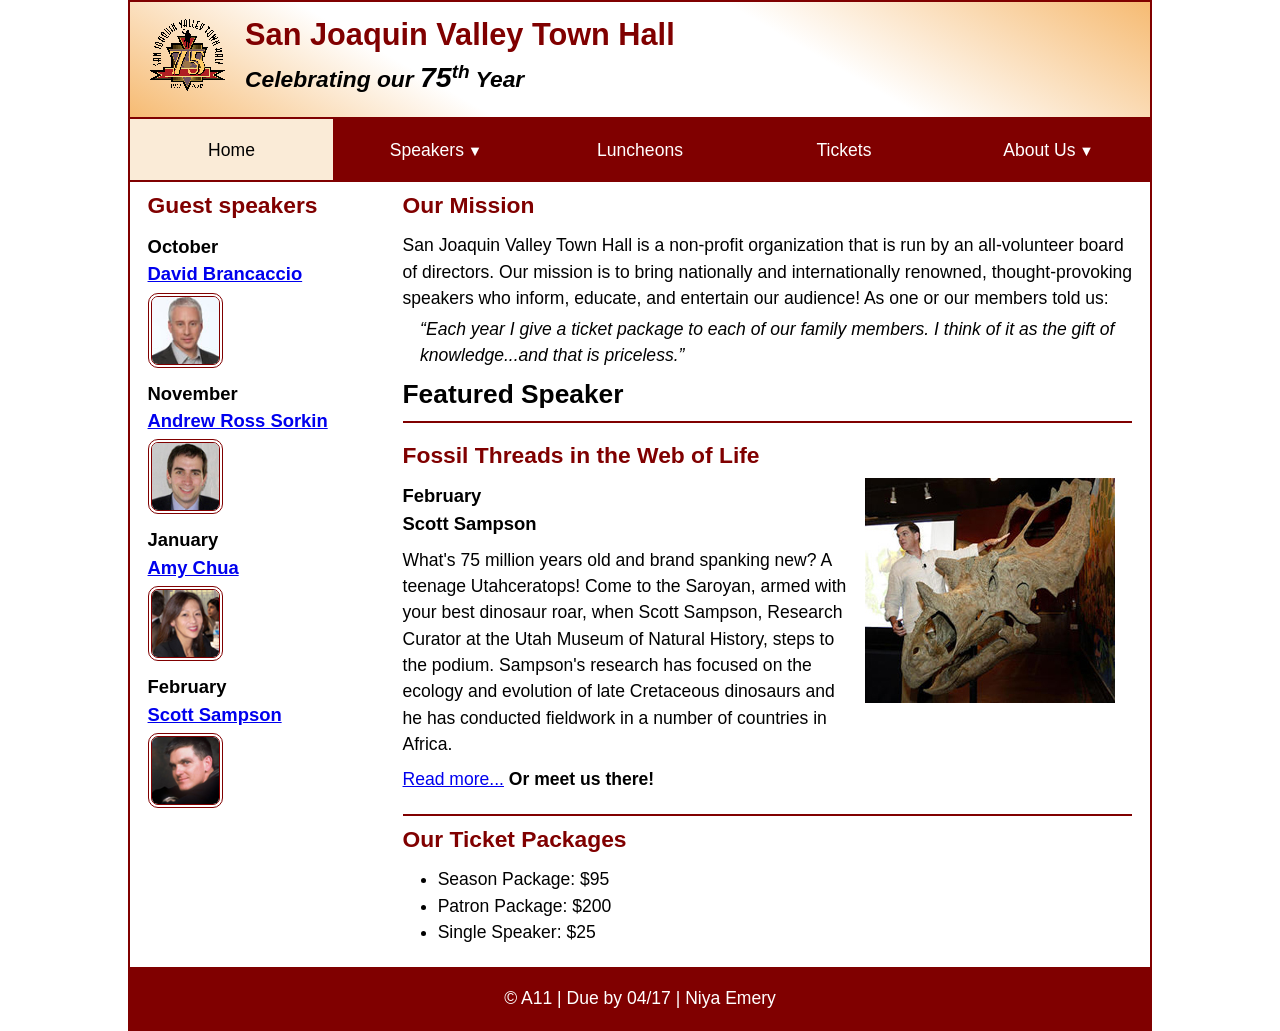
==== index.html @ 844e67e0 "Add files via upload" ====
<!DOCTYPE html>
<html lang="en">

<head>
	<meta charset="utf-8">
	<title>San Joaquin Valley Town Hall</title>
	<meta name="viewport" content="width=device-width, initial-scale=1">
	<link rel="icon" href="images/favicon.ico">
	<link rel="stylesheet" href="styles/main.css">
</head>

<body>
	<header>
		<img src="images/town_hall_logo.gif" alt="Town Hall logo">
		<h2>San Joaquin Valley Town Hall</h2>
		<h3>Celebrating our <em class="large">75</em><sup>th</sup> Year</h3>
	</header>
	<nav class="navbar">
		<ul class="menu">
			<li><a class="current">Home</a></li>
			<li class="submenu">
				<a href="#">Speakers<small>&#9660;</small></a>
				<ul class="dropdown">
					<li><a href="speakers/brancaccio.html">David Brancaccio</a></li>
					<li><a href="speakers/sorkin.html">Andrew Ross Sorkin</a></li>
					<li><a href="speakers/chua.html">Amy Chua</a></li>
					<li><a href="speakers/sampson.html">Scott Sampson</a></li>
				</ul>
			</li>
			<li><a href="#">Luncheons</a></li>
			<li><a href="#">Tickets</a></li>
			<li class="submenu">
				<a href="#">About Us<small>&#9660;</small></a>
				<ul class="dropdown">
					<li><a href="#">Our History</a></li>
					<li><a href="#">Board of Directors</a></li>
					<li><a href="#">Past Speakers</a></li>
					<li><a href="#">Contact Us</a></li>
				</ul>
			</li>
		</ul>
	</nav>
	<main>
		<aside>
			<h2>Guest speakers</h2>
			<h3>October<br><a href="speakers/brancaccio.html">David Brancaccio</a></h3>
			<img src="images/brancaccio75.jpg" alt="David Brancaccio photo">
			<h3>November<br><a href="speakers/sorkin.html">Andrew Ross Sorkin</a></h3>
			<img src="images/sorkin75.jpg" alt="Andrew Ross Sorkin photo">
			<h3>January<br><a href="speakers/chua.html">Amy Chua</a></h3>
			<img src="images/chua75.jpg" alt="Amy Chua photo">
			<h3>February<br><a href="speakers/sampson.html">Scott Sampson</a></h3>
			<img src="images/sampson75.jpg" alt="Scott Sampson photo">
		</aside>

		<section>
			<h2>Our Mission</h2>
			<p>San Joaquin Valley Town Hall is a non-profit organization that is run by an 
				all-volunteer board of directors. Our mission is to bring nationally and 
				internationally renowned, thought-provoking speakers who inform, educate, 
				and entertain our audience! As one or our members told us:</p>
			<blockquote>&ldquo;Each year I give a ticket package to each of our family members. 
				I think of it as the gift of knowledge...and that is priceless.&rdquo;</blockquote>

			<h1>Featured Speaker</h1>
			<article class="featured">
				<h2>Fossil Threads in the Web of Life</h2>
				<img src="images/sampson_dinosaur.jpg" alt="Scott Sampson with dinosaur">
				<h3>February<br>
				Scott Sampson</h3>
				<p>What's 75 million years old and brand spanking new? A teenage Utahceratops! 
				Come to the Saroyan, armed with your best dinosaur roar, when Scott Sampson, Research 
				Curator at the Utah Museum of Natural History, steps to the podium. Sampson's research 
				has focused on the ecology and evolution of late Cretaceous dinosaurs and he has conducted 
				fieldwork in a number of countries in Africa.</p>
				<p><a href="speakers/sampson.html">Read more...</a>&nbsp;<b>Or meet us there!</b></p>
			</article>

			<h2>Our Ticket Packages</h2>
			<ul>
				<li>Season Package: $95</li>
				<li>Patron Package: $200</li>
				<li>Single Speaker: $25</li>
			</ul>
		</section>	
	</main>
	<footer>
		<p>&copy; A11 | Due by 04/17 | Niya Emery</p>
	</footer>
</body>
</html>
---- styles/main.css ----
/* custom property */
:root {
	--accent-color: #800000;  /* could also be coded #800 */
	--gradient-color: #f6bb73;

	--light_menu: white;
	--mid_menu: antiquewhite;
	--dark_menu: black;
}

/* reset */
* {
	margin: 0;
	padding: 0;
	box-sizing: border-box;
}

/* default styles */
body {
	font-family: Arial, Helvetica, sans-serif;
    font-size: calc(15px + .2vw);
	width: min(80%, 1024px);
	line-height: 1.5;
	margin: auto;
	border: 2px solid var(--accent-color);
}
h1, h2, h3, p, ul {
	padding: .25em 0;
}
a:hover, a:focus{
	font-style: italic;
	color: var(--accent-color);
}
h1 {
	font-size: 150%;
}
h2 {
	font-size: 130%;
	color: var(--accent-color);
}
h3 {
	font-size: 105%;
}
ul {
	margin-left: 2em;
}

/* the styles for the header */
header {
	line-height: 1.2;
	border-bottom: 2px solid var(--accent-color);
	background-image: linear-gradient(
	    30deg, var(--gradient-color) 0%, white 30%, white 65%, var(--gradient-color) 100%);
	& h2 {
		font-size: 175%;
		padding: .5em 0 0 0;
	}
	& h3 {
		font-size: 130%;
		font-style: italic;
		padding-bottom: 1em;
	}
	& img {
		width: clamp(40px, 15%, 80px);
		float: left;
		margin: .75em 1em;
	}
}

/* the styles for the main content */
main {
	display: flex;
	padding: 0 1em 1em;
	& blockquote {
		font-style: italic;
		padding-left: 1em;
	}
	& h3 + img { /* speaker images */
		width: clamp(40px, 50%, 75px);
		border: 4px double var(--accent-color);
		border-radius: 10px;
	}
}

/* the styles for the section */
section {
	flex-basis: 75%;
	padding-left: .5em;
	& img {
		width: clamp(100px, 50%, 250px);
		float: right;
		margin: 0 1em .25em;
	}
}

/* the styles for the aside */
aside {
	flex-basis: 25%;
	padding-right: .5em;
}

/* the styles for the footer */
footer {
	background-color: var(--accent-color);
	& p {
		text-align: center;
		color: white;
		padding: 1em 0;
	}
}

/* CSS class */
.featured {
	border-top: 2px solid var(--accent-color);
	border-bottom: 2px solid var(--accent-color);
	padding: .5em 0 1em;
}
.speaker {
	& h1 {
		color: var(--accent-color);
	}
	& h2 {
		color: black;
	}
	& p {
		padding: .5em 0; 
	}	
}
.large {
	font-size: 125%;
}

/* styles for the menu */
.menu {
	display: flex;
	flex-wrap: wrap;
	& li { 
		flex-basis: 20%; 
		text-align: center;
	}
}

.navbar {
	clear: left;
	background-color: var(--accent-color);
	& a {
		display: block;
		padding: 1em;
		text-decoration: none;
		margin: 0 1px 2px;
	}
	& a:link, a:visited { 
		color: var(--light_menu);
	}
	& a:hover, a:focus, a.current {
		background-color: var(--mid_menu);
		color: var(--dark_menu);
	}
	& ul {
		list-style-type: none;
		padding: 0;
		margin: 0;
	}
}

.submenu {
	position: relative;
	& small { margin-left: .25em; }
}

.dropdown {
	position: absolute;
	left: 0;
	right: 0;
	background-color: var(--accent-color);
	color: var(--light_menu);
	display: none;
	& > li a { margin: 0 2px 2px; }
}

.submenu:hover > .dropdown {
	display: block;
}

.menu > li:first-child a { margin-left: 0; }
.menu > li:last-child a { margin-right: 0; }
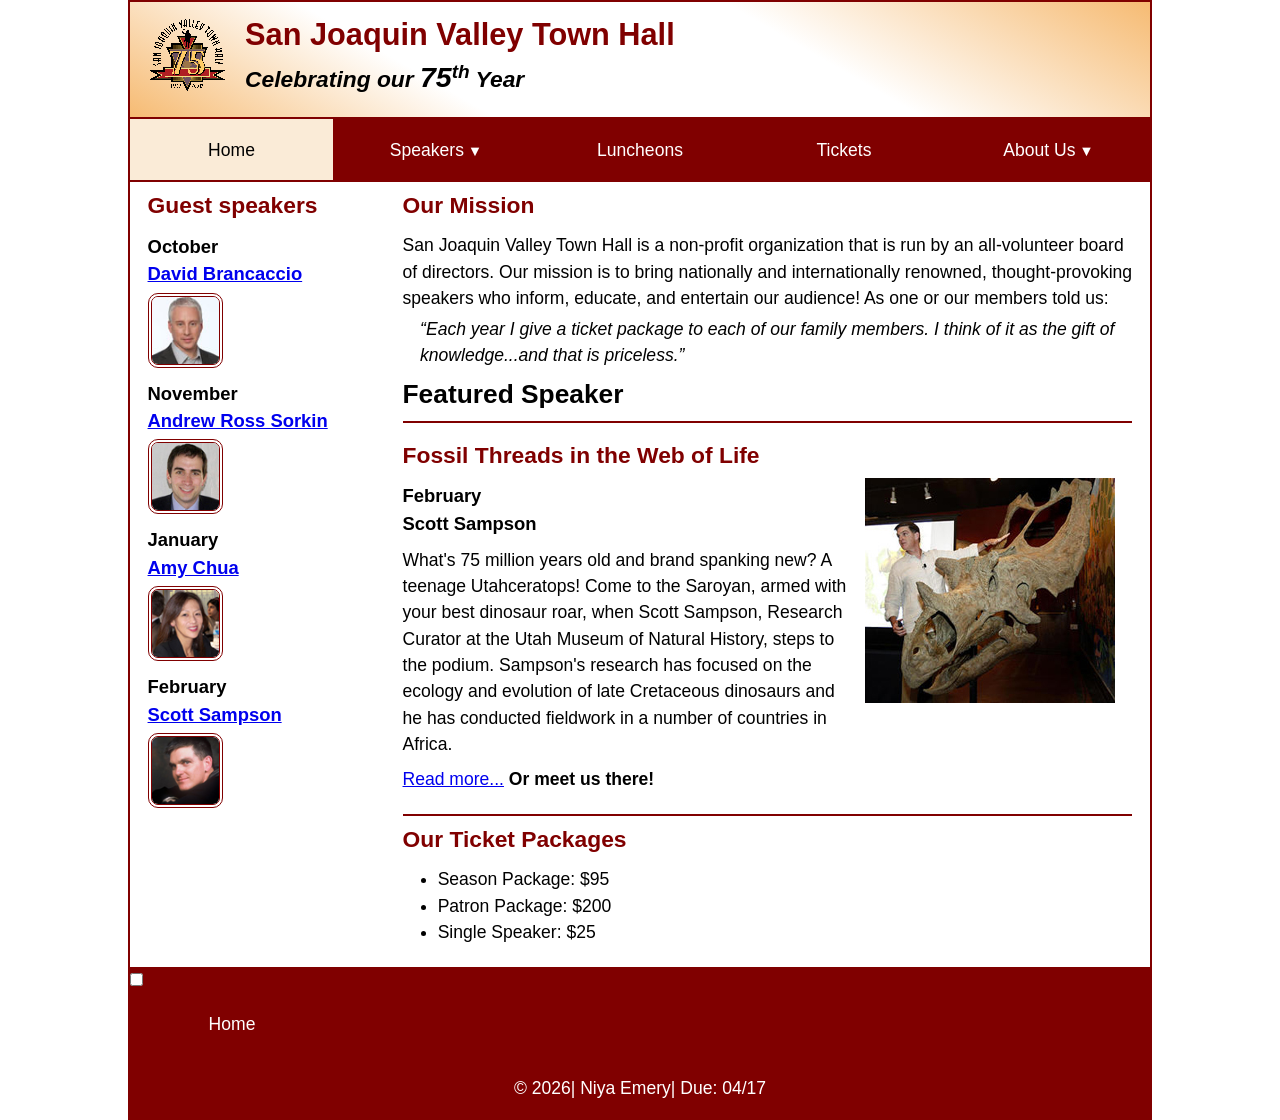
==== commit e5a31e06: "Update index.html" ====
--- a/index.html
+++ b/index.html
@@ -84,8 +84,17 @@
 			</ul>
 		</section>	
 	</main>
-	<footer>
-		<p>&copy; A11 | Due by 04/17 | Niya Emery</p>
-	</footer>
+	<nav class="navbar">
+    <input type="checkbox" id="menu-btn">
+    <label for="menu-btn" class="menu-btn"><span class="navicon"></span></label>
+    
+    <ul class="menu">
+        <li><a href="index.html">Home</a></li>
+        </ul>
+</nav>
+
+<footer>
+    <p>&copy; 2026| Niya Emery| Due: 04/17 </p>
+</footer>
 </body>
 </html>
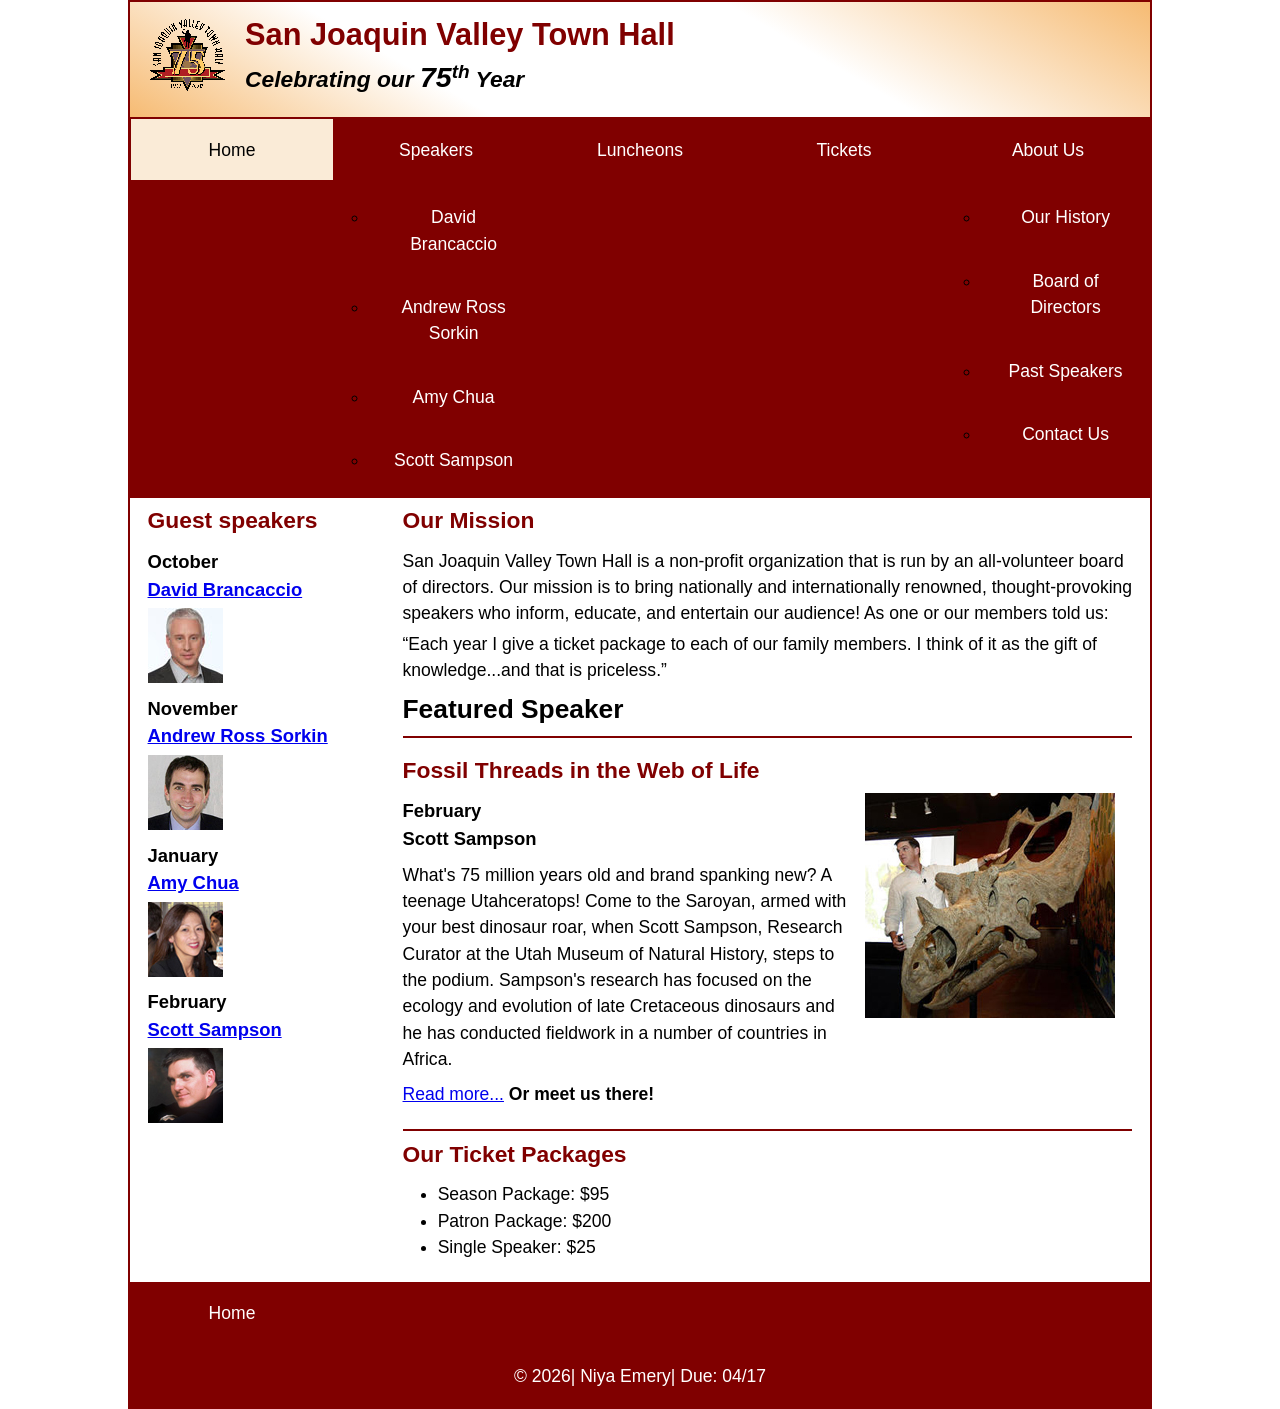
==== commit f5a1d3ac: "Update index.html" ====
--- a/index.html
+++ b/index.html
@@ -16,30 +16,31 @@
 		<h3>Celebrating our <em class="large">75</em><sup>th</sup> Year</h3>
 	</header>
 	<nav class="navbar">
-		<ul class="menu">
-			<li><a class="current">Home</a></li>
-			<li class="submenu">
-				<a href="#">Speakers<small>&#9660;</small></a>
-				<ul class="dropdown">
-					<li><a href="speakers/brancaccio.html">David Brancaccio</a></li>
-					<li><a href="speakers/sorkin.html">Andrew Ross Sorkin</a></li>
-					<li><a href="speakers/chua.html">Amy Chua</a></li>
-					<li><a href="speakers/sampson.html">Scott Sampson</a></li>
-				</ul>
-			</li>
-			<li><a href="#">Luncheons</a></li>
-			<li><a href="#">Tickets</a></li>
-			<li class="submenu">
-				<a href="#">About Us<small>&#9660;</small></a>
-				<ul class="dropdown">
-					<li><a href="#">Our History</a></li>
-					<li><a href="#">Board of Directors</a></li>
-					<li><a href="#">Past Speakers</a></li>
-					<li><a href="#">Contact Us</a></li>
-				</ul>
-			</li>
-		</ul>
-	</nav>
+    <input type="checkbox" id="menu-btn">
+    <label for="menu-btn" class="menu-btn"><span class="navicon"></span></label>
+    
+    <ul class="menu">
+        <li><a class="current">Home</a></li>
+        <li class="submenu">
+            <a href="#">Speakers<small></small></a> <ul class="dropdown">
+                <li><a href="speakers/brancaccio.html">David Brancaccio</a></li>
+                <li><a href="speakers/sorkin.html">Andrew Ross Sorkin</a></li>
+                <li><a href="speakers/chua.html">Amy Chua</a></li>
+                <li><a href="speakers/sampson.html">Scott Sampson</a></li>
+            </ul>
+        </li>
+        <li><a href="#">Luncheons</a></li>
+        <li><a href="#">Tickets</a></li>
+        <li class="submenu">
+            <a href="#">About Us<small></small></a> <ul class="dropdown">
+                <li><a href="#">Our History</a></li>
+                <li><a href="#">Board of Directors</a></li>
+                <li><a href="#">Past Speakers</a></li>
+                <li><a href="#">Contact Us</a></li>
+            </ul>
+        </li>
+    </ul>
+</nav>
 	<main>
 		<aside>
 			<h2>Guest speakers</h2>
--- a/styles/main.css
+++ b/styles/main.css
@@ -1,186 +1,214 @@
 /* custom property */
 :root {
-	--accent-color: #800000;  /* could also be coded #800 */
-	--gradient-color: #f6bb73;
-
-	--light_menu: white;
-	--mid_menu: antiquewhite;
-	--dark_menu: black;
+    --accent-color: #800000;
+    --gradient-color: #f6bb73;
+    --light_menu: white;
+    --mid_menu: antiquewhite;
+    --dark_menu: black;
 }
 
 /* reset */
 * {
-	margin: 0;
-	padding: 0;
-	box-sizing: border-box;
+    margin: 0;
+    padding: 0;
+    box-sizing: border-box;
 }
 
 /* default styles */
 body {
-	font-family: Arial, Helvetica, sans-serif;
+    font-family: Arial, Helvetica, sans-serif;
     font-size: calc(15px + .2vw);
-	width: min(80%, 1024px);
-	line-height: 1.5;
-	margin: auto;
-	border: 2px solid var(--accent-color);
-}
+    width: min(80%, 1024px);
+    line-height: 1.5;
+    margin: auto;
+    border: 2px solid var(--accent-color);
+}
+
 h1, h2, h3, p, ul {
-	padding: .25em 0;
-}
-a:hover, a:focus{
-	font-style: italic;
-	color: var(--accent-color);
-}
-h1 {
-	font-size: 150%;
-}
-h2 {
-	font-size: 130%;
-	color: var(--accent-color);
-}
-h3 {
-	font-size: 105%;
-}
-ul {
-	margin-left: 2em;
-}
-
-/* the styles for the header */
+    padding: .25em 0;
+}
+
+a:hover, a:focus {
+    font-style: italic;
+    color: var(--accent-color);
+}
+
+h1 { font-size: 150%; }
+h2 { font-size: 130%; color: var(--accent-color); }
+h3 { font-size: 105%; }
+ul { margin-left: 2em; }
+
+/* --- MOBILE-FIRST STYLES (Default) --- */
+
+/* Header [cite: 71, 77] */
 header {
-	line-height: 1.2;
-	border-bottom: 2px solid var(--accent-color);
-	background-image: linear-gradient(
-	    30deg, var(--gradient-color) 0%, white 30%, white 65%, var(--gradient-color) 100%);
-	& h2 {
-		font-size: 175%;
-		padding: .5em 0 0 0;
-	}
-	& h3 {
-		font-size: 130%;
-		font-style: italic;
-		padding-bottom: 1em;
-	}
-	& img {
-		width: clamp(40px, 15%, 80px);
-		float: left;
-		margin: .75em 1em;
-	}
-}
-
-/* the styles for the main content */
+    line-height: 1.2;
+    border-bottom: 2px solid var(--accent-color);
+    background-image: linear-gradient(30deg, var(--gradient-color) 0%, white 30%, white 65%, var(--gradient-color) 100%);
+    text-align: center; /* Centered for mobile */
+}
+
+header h2 { font-size: 175%; padding: .5em 0 0 0; }
+header h3 { font-size: 130%; font-style: italic; padding-bottom: 1em; }
+
+header img {
+    display: none; /* Hide logo on mobile [cite: 77] */
+}
+
+/* Navigation & Hamburger Menu [cite: 31, 42-47] */
+.navbar {
+    clear: left;
+    background-color: var(--accent-color);
+    position: relative; /* [cite: 42] */
+}
+
+#menu-btn {
+    display: none; /* Hide checkbox [cite: 46] */
+}
+
+.menu-btn {
+    display: block;
+    cursor: pointer;
+    float: right;
+    padding: 15px;
+}
+
+/* Hamburger Icon (three lines) */
+.navicon {
+    background: white;
+    display: block;
+    height: 2px;
+    position: relative;
+    width: 20px;
+}
+.navicon:before, .navicon:after {
+    background: white;
+    content: '';
+    display: block;
+    height: 100%;
+    position: absolute;
+    width: 100%;
+    transition: all .2s ease-out;
+}
+.navicon:before { top: 6px; }
+.navicon:after { top: -6px; }
+
+/* Toggle Menu Animation to X */
+#menu-btn:checked ~ .menu-btn .navicon { background: transparent; }
+#menu-btn:checked ~ .menu-btn .navicon:before { transform: rotate(-45deg); top: 0; }
+#menu-btn:checked ~ .menu-btn .navicon:after { transform: rotate(45deg); top: 0; }
+
+.menu {
+    display: none; /* Hide menu by default [cite: 44] */
+    position: absolute; /* [cite: 44] */
+    left: 0;
+    top: 100%;
+    width: 40%; /* [cite: 44] */
+    background-color: var(--accent-color);
+    list-style-type: none;
+    padding: 0;
+    margin: 0;
+    z-index: 10;
+}
+
+#menu-btn:checked ~ .menu {
+    display: block; /* Show when checked [cite: 47] */
+}
+
+.navbar ul li a {
+    display: block;
+    padding: 1em;
+    text-decoration: none;
+    margin: 0 2px 2px 0; /* [cite: 69] */
+    color: var(--light_menu);
+}
+
+.navbar a:hover, .navbar a:focus, .navbar a.current {
+    background-color: var(--mid_menu);
+    color: var(--dark_menu);
+}
+
+/* Main Layout [cite: 14, 25-27, 29] */
 main {
-	display: flex;
-	padding: 0 1em 1em;
-	& blockquote {
-		font-style: italic;
-		padding-left: 1em;
-	}
-	& h3 + img { /* speaker images */
-		width: clamp(40px, 50%, 75px);
-		border: 4px double var(--accent-color);
-		border-radius: 10px;
-	}
-}
-
-/* the styles for the section */
+    display: flex;
+    flex-direction: column-reverse; /* Section first, then aside [cite: 25, 26] */
+    padding: 0 1em 1em;
+}
+
 section {
-	flex-basis: 75%;
-	padding-left: .5em;
-	& img {
-		width: clamp(100px, 50%, 250px);
-		float: right;
-		margin: 0 1em .25em;
-	}
-}
-
-/* the styles for the aside */
+    padding-left: .5em;
+    border-bottom: 2px solid #ccc; /* Mobile border [cite: 29] */
+    /* flex-basis removed for mobile [cite: 27] */
+}
+
+section img {
+    width: clamp(100px, 50%, 250px);
+    float: right;
+    margin: 0 1em .25em;
+}
+
 aside {
-	flex-basis: 25%;
-	padding-right: .5em;
-}
-
-/* the styles for the footer */
+    padding-right: .5em;
+    /* flex-basis removed for mobile [cite: 27] */
+}
+
+/* Footer */
 footer {
-	background-color: var(--accent-color);
-	& p {
-		text-align: center;
-		color: white;
-		padding: 1em 0;
-	}
-}
-
-/* CSS class */
-.featured {
-	border-top: 2px solid var(--accent-color);
-	border-bottom: 2px solid var(--accent-color);
-	padding: .5em 0 1em;
-}
-.speaker {
-	& h1 {
-		color: var(--accent-color);
-	}
-	& h2 {
-		color: black;
-	}
-	& p {
-		padding: .5em 0; 
-	}	
-}
-.large {
-	font-size: 125%;
-}
-
-/* styles for the menu */
-.menu {
-	display: flex;
-	flex-wrap: wrap;
-	& li { 
-		flex-basis: 20%; 
-		text-align: center;
-	}
-}
-
-.navbar {
-	clear: left;
-	background-color: var(--accent-color);
-	& a {
-		display: block;
-		padding: 1em;
-		text-decoration: none;
-		margin: 0 1px 2px;
-	}
-	& a:link, a:visited { 
-		color: var(--light_menu);
-	}
-	& a:hover, a:focus, a.current {
-		background-color: var(--mid_menu);
-		color: var(--dark_menu);
-	}
-	& ul {
-		list-style-type: none;
-		padding: 0;
-		margin: 0;
-	}
-}
-
-.submenu {
-	position: relative;
-	& small { margin-left: .25em; }
-}
-
-.dropdown {
-	position: absolute;
-	left: 0;
-	right: 0;
-	background-color: var(--accent-color);
-	color: var(--light_menu);
-	display: none;
-	& > li a { margin: 0 2px 2px; }
-}
-
-.submenu:hover > .dropdown {
-	display: block;
-}
-
-.menu > li:first-child a { margin-left: 0; }
-.menu > li:last-child a { margin-right: 0; }+    background-color: var(--accent-color);
+}
+footer p {
+    text-align: center;
+    color: white;
+    padding: 1em 0;
+}
+
+/* Shared Classes */
+.featured { border-top: 2px solid var(--accent-color); border-bottom: 2px solid var(--accent-color); padding: .5em 0 1em; }
+.speaker h1 { color: var(--accent-color); }
+.speaker p { padding: .5em 0; }
+.large { font-size: 125%; }
+
+/* --- MEDIA QUERY (Desktop/Tablet) --- */
+
+@media (min-width: 768px) {
+    /* Header [cite: 73, 76] */
+    header {
+        text-align: left; /* [cite: 76] */
+    }
+    header img {
+        display: block; /* Show logo [cite: 76] */
+        width: clamp(40px, 15%, 80px);
+        float: left;
+        margin: .75em 1em;
+    }
+
+    /* Column Layout [cite: 12, 23, 24, 30] */
+    main {
+        flex-direction: row; /* [cite: 23] */
+    }
+    section {
+        flex-basis: 75%; /* [cite: 24] */
+        border-bottom: none; /* [cite: 30] */
+    }
+    aside {
+        flex-basis: 25%; /* [cite: 24] */
+    }
+
+    /* Navigation [cite: 33, 37, 39, 52] */
+    .menu-btn {
+        display: none; /* Hide hamburger [cite: 39] */
+    }
+    .menu {
+        display: flex; /* Horizontal menu [cite: 52] */
+        position: relative; /* [cite: 37] */
+        width: 100%; /* [cite: 38] */
+        background-color: transparent;
+    }
+    .menu li {
+        flex-basis: 20%;
+        text-align: center;
+    }
+    .navbar ul li a {
+        margin: 0 1px 2px; /* Reset margins for horizontal */
+    }
+}
